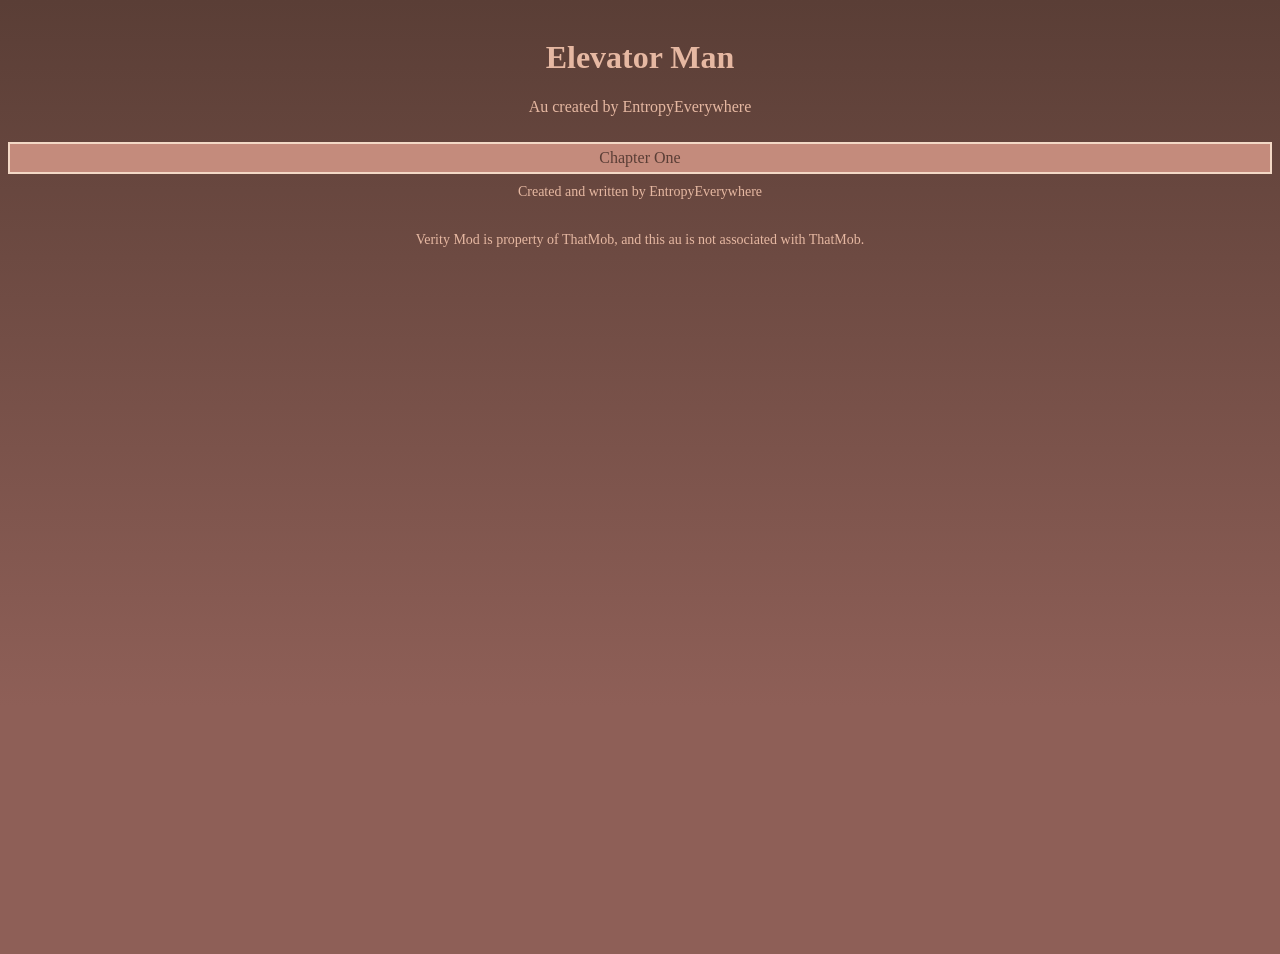
==== chselect.html @ 1ccb34ee "Initial commit" ====
<!DOCTYPE html>
<html lang="en">
    <head>
        <meta charset="UTF-8">
        <meta name="viewport" content="width=device-width, initial-scale=1.0">
        <title>Document</title>
        <link rel="stylesheet" href="/styles/style.css">
        <script src="/script.js" async defer></script>
    </head>
    <body style="height:938px">
        <header></header>

        <main style="text-align: center;">
            <a href="/chapters/chapterone.html">Chapter One</a>
        </main>

        <footer></footer>
    </body>
</html>
---- styles/style.css ----
/*
#5a3e36
#8e5f57
#c48b7c
#e6b8a2
#f3d9c6
*/

body {
	background-color: #5a3e36;
    background-image: linear-gradient(to bottom, #5a3e36 0%, #8e5f57 74%);
	color: #e6b8a2;
}

header {
  padding: 10px;
  text-align: center;
}

main {
  padding: 10px;
  background-color: #c48b7c;
	color: #5a3e36;
	border: 2px solid #f3d9c6;
	padding: 5px;

  :any-link {
    color: #5a3e36;
  }
}

footer {
  font-size: 14px;
  padding: 10px;
  text-align: center;
}

:any-link {
  color: #e6b8a2;
  text-decoration: none;
}
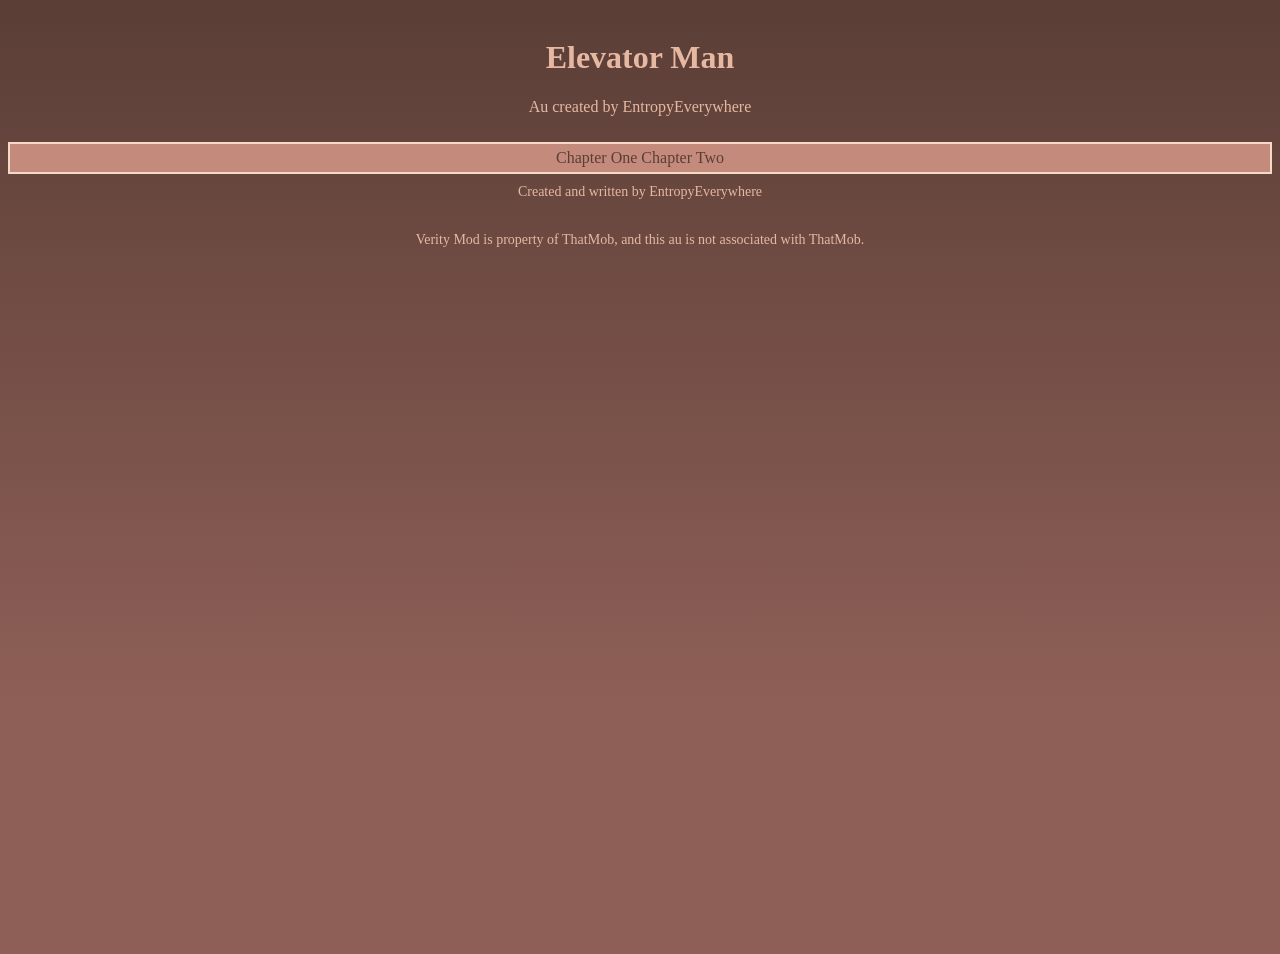
==== commit 924935cb: "added chapter two" ====
--- a/chselect.html
+++ b/chselect.html
@@ -12,6 +12,7 @@
 
         <main style="text-align: center;">
             <a href="/chapters/chapterone.html">Chapter One</a>
+            <a href="/chapters/chaptertwo.html">Chapter Two</a>
         </main>
 
         <footer></footer>
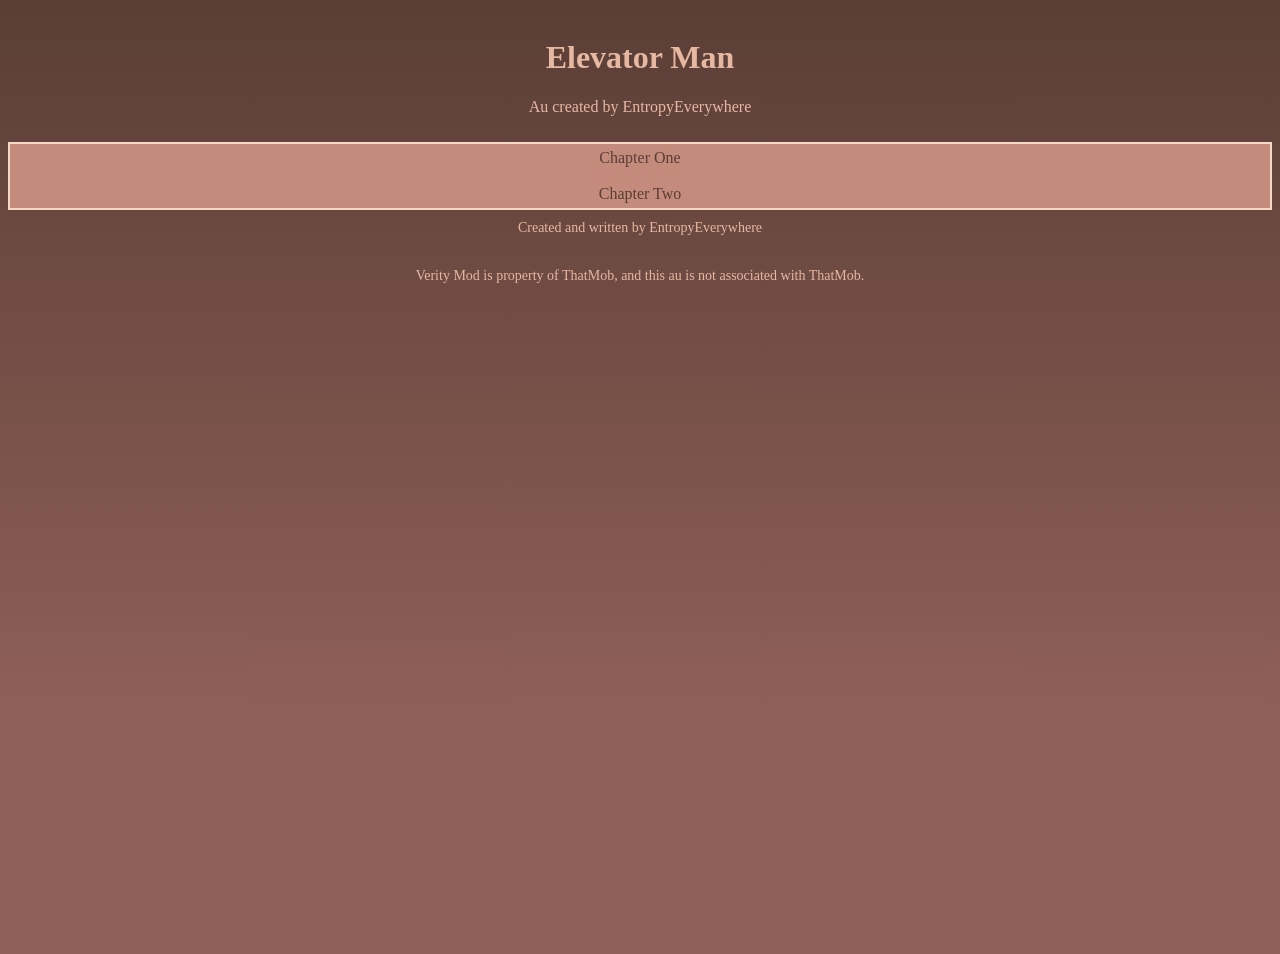
==== commit 35a4984a: "fixing up chselect.html" ====
--- a/chselect.html
+++ b/chselect.html
@@ -3,7 +3,7 @@
     <head>
         <meta charset="UTF-8">
         <meta name="viewport" content="width=device-width, initial-scale=1.0">
-        <title>Document</title>
+        <title>Chapter Selection - Elevator Man</title>
         <link rel="stylesheet" href="/styles/style.css">
         <script src="/script.js" async defer></script>
     </head>
@@ -11,7 +11,7 @@
         <header></header>
 
         <main style="text-align: center;">
-            <a href="/chapters/chapterone.html">Chapter One</a>
+            <a href="/chapters/chapterone.html">Chapter One</a> <br><br>
             <a href="/chapters/chaptertwo.html">Chapter Two</a>
         </main>
 
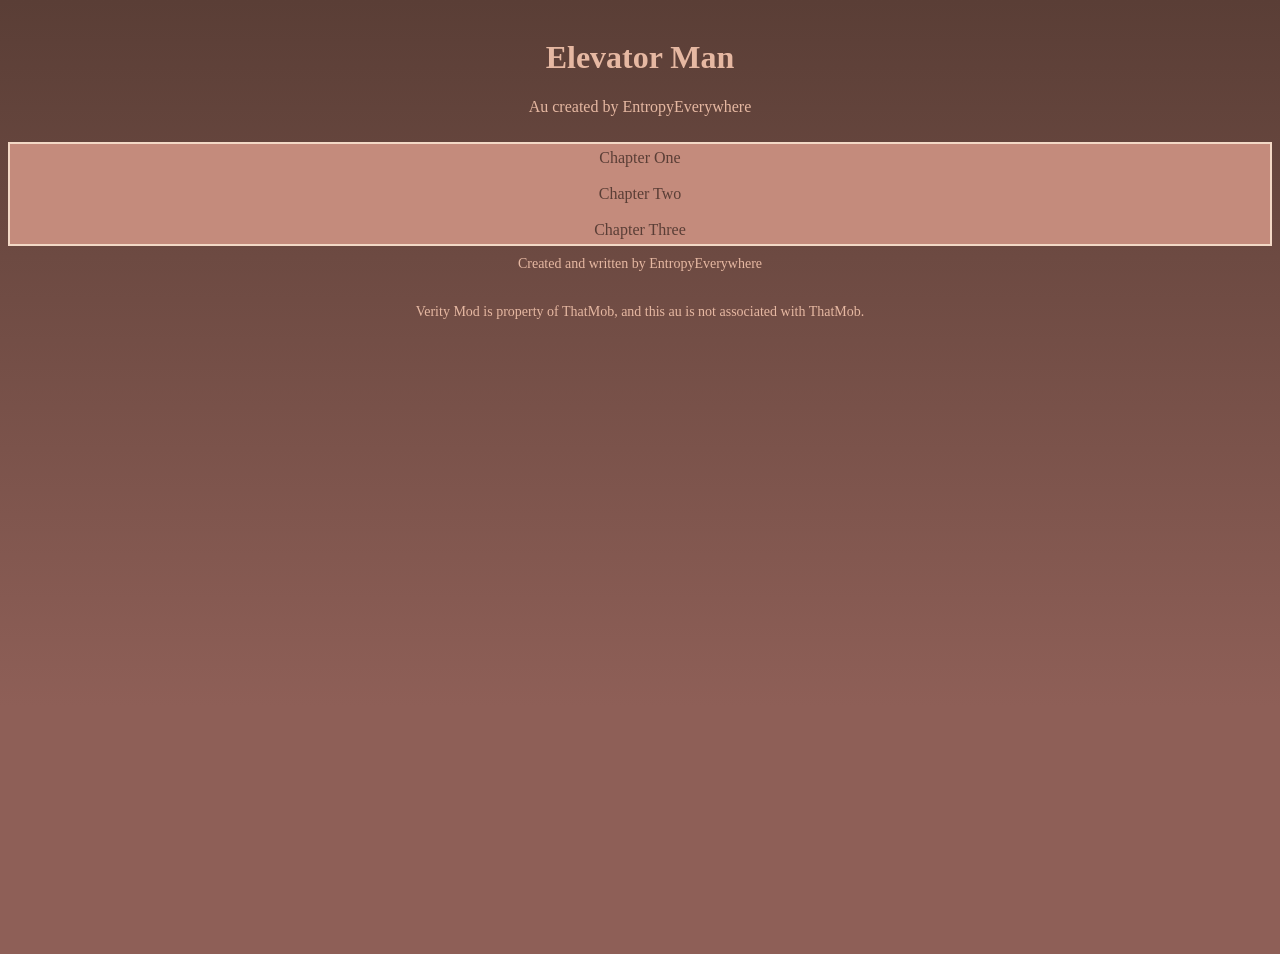
==== commit ed1d6c1a: "Chapter 3" ====
--- a/chselect.html
+++ b/chselect.html
@@ -12,7 +12,8 @@
 
         <main style="text-align: center;">
             <a href="/chapters/chapterone.html">Chapter One</a> <br><br>
-            <a href="/chapters/chaptertwo.html">Chapter Two</a>
+            <a href="/chapters/chaptertwo.html">Chapter Two</a> <br><br>
+            <a href="/chapters/chapterthree.html">Chapter Three</a>
         </main>
 
         <footer></footer>
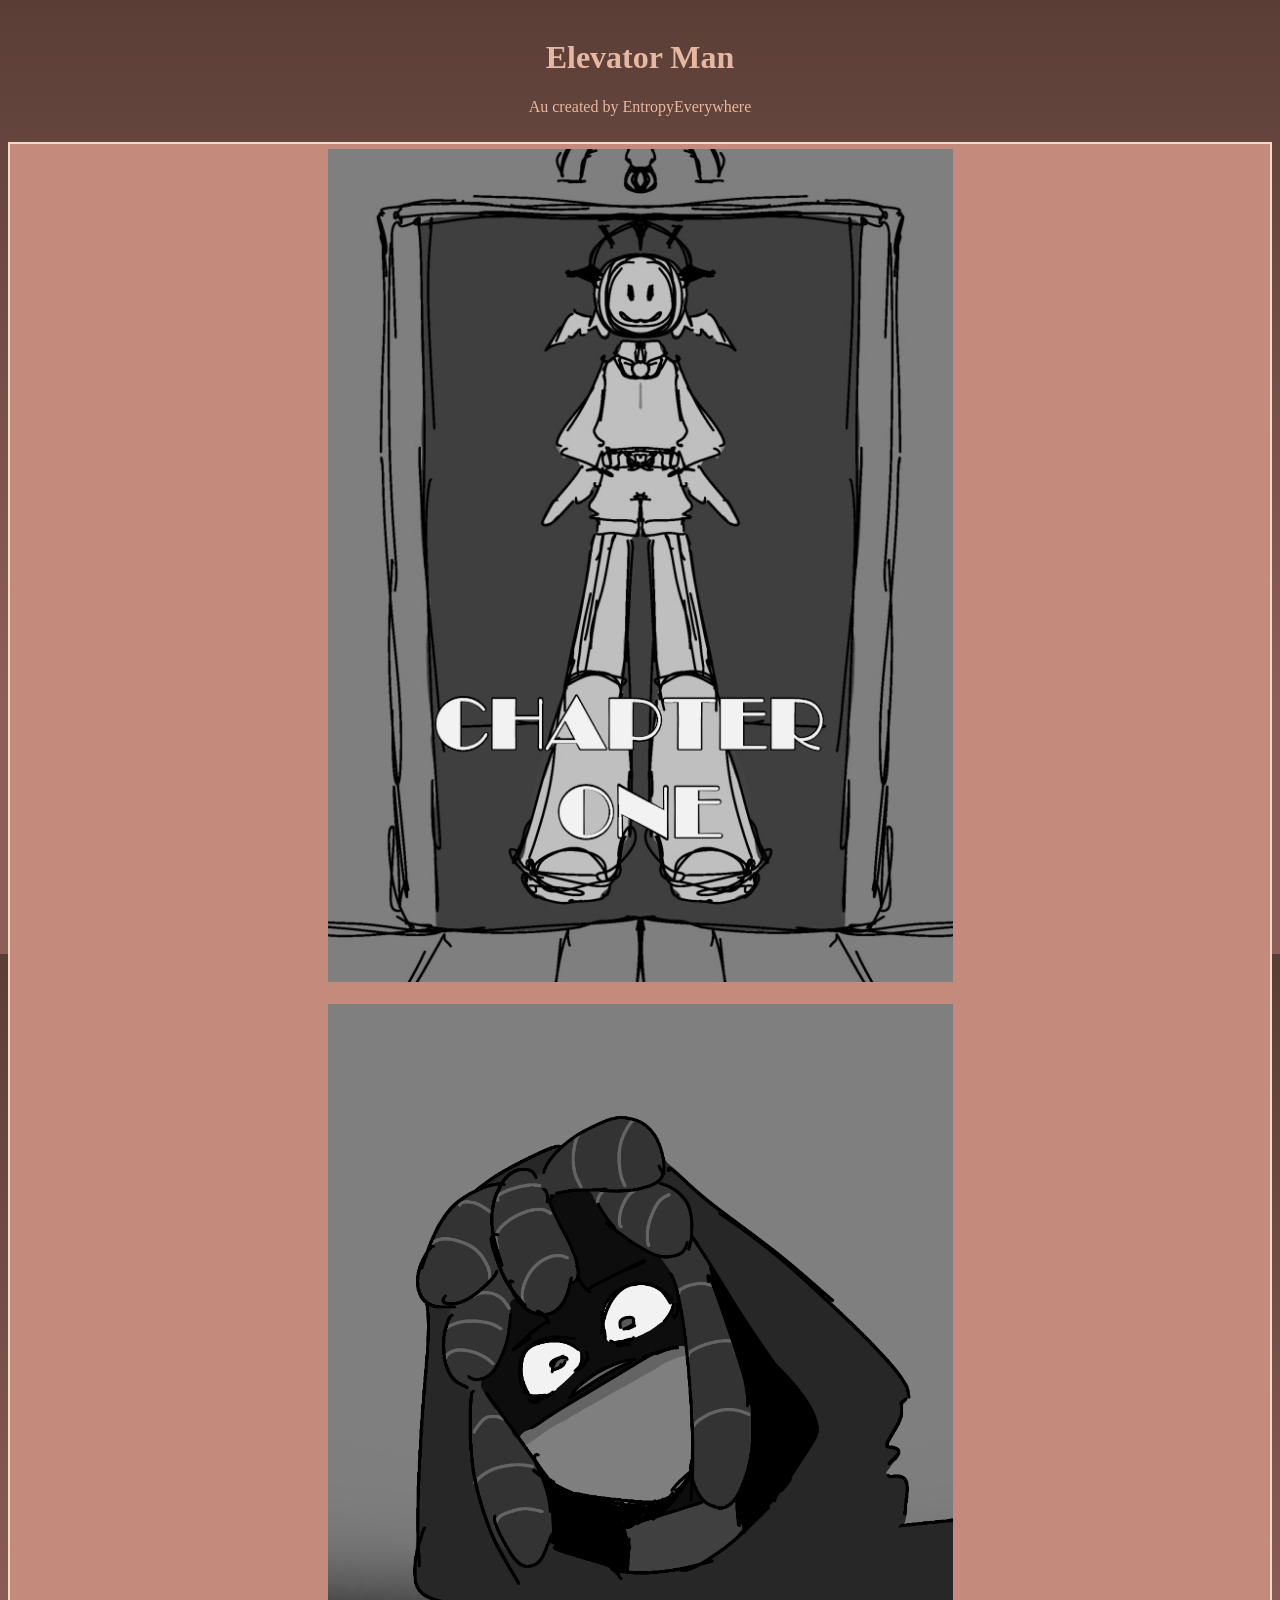
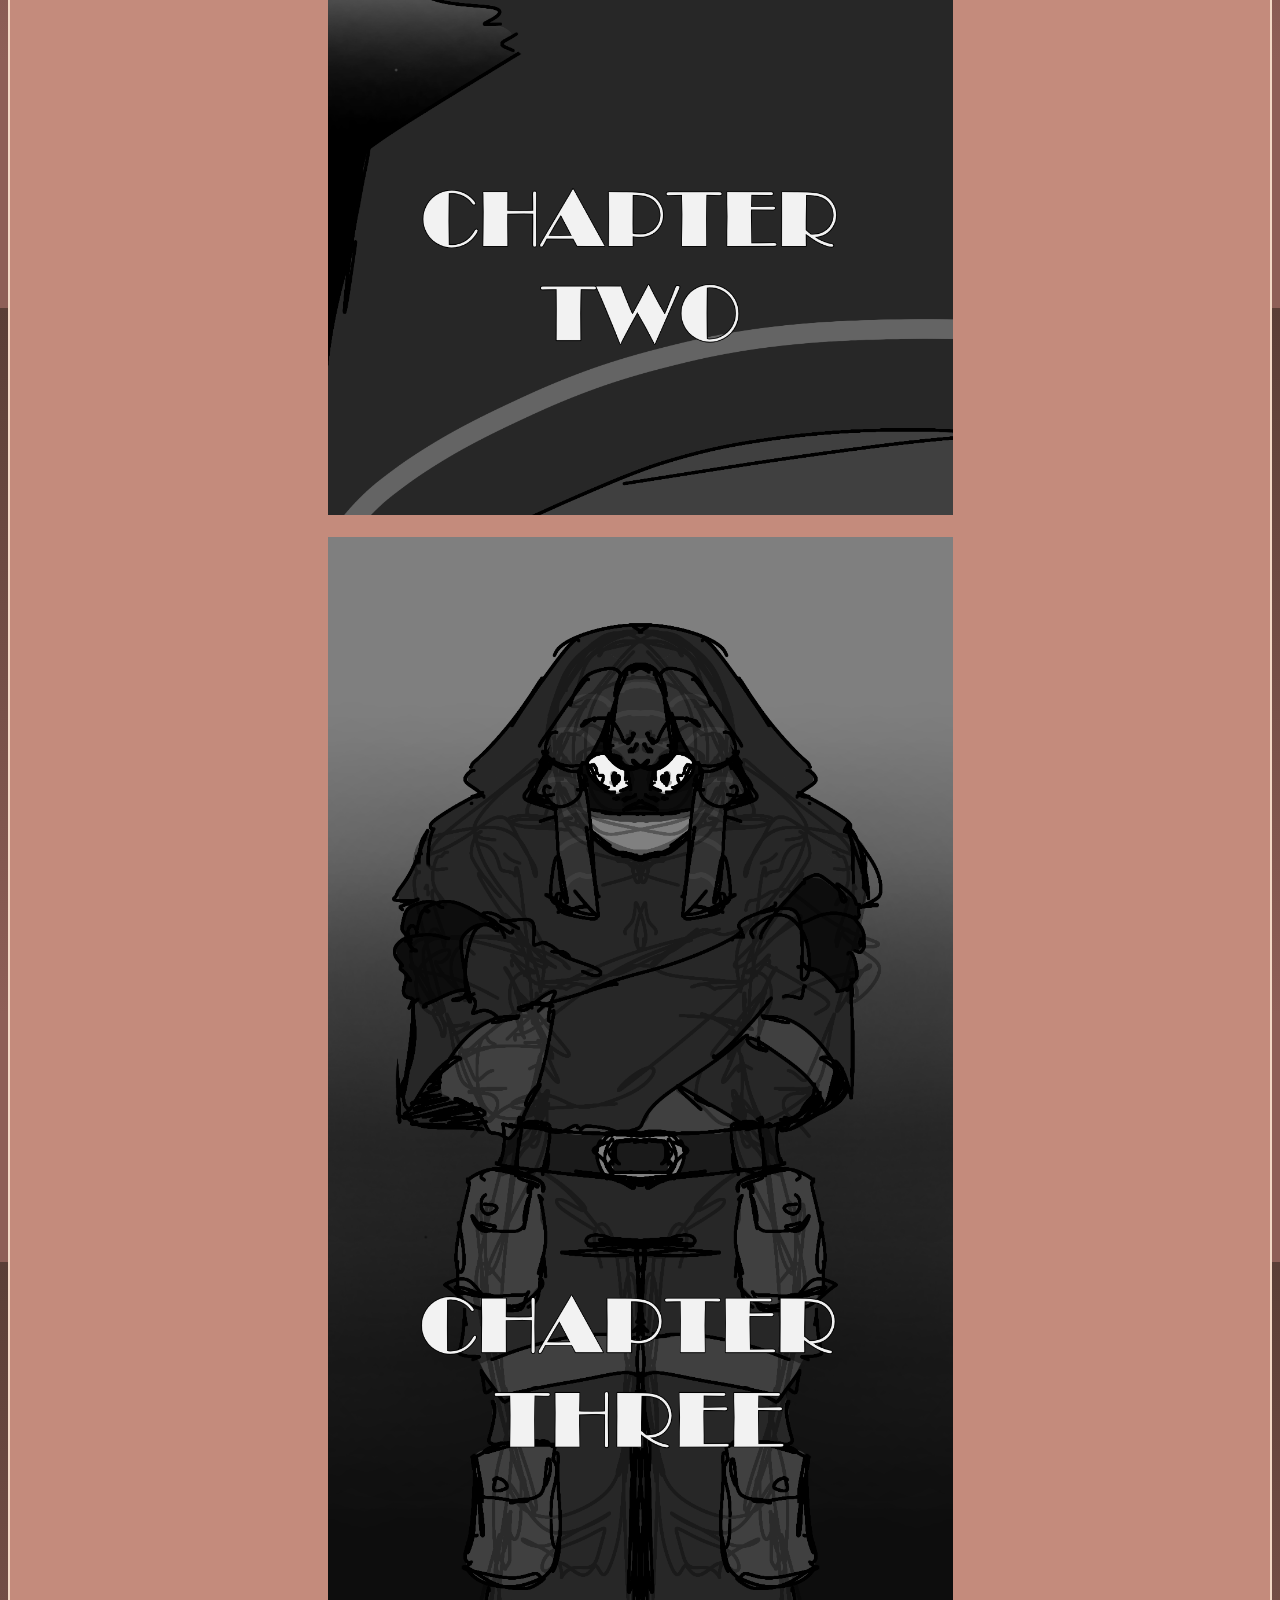
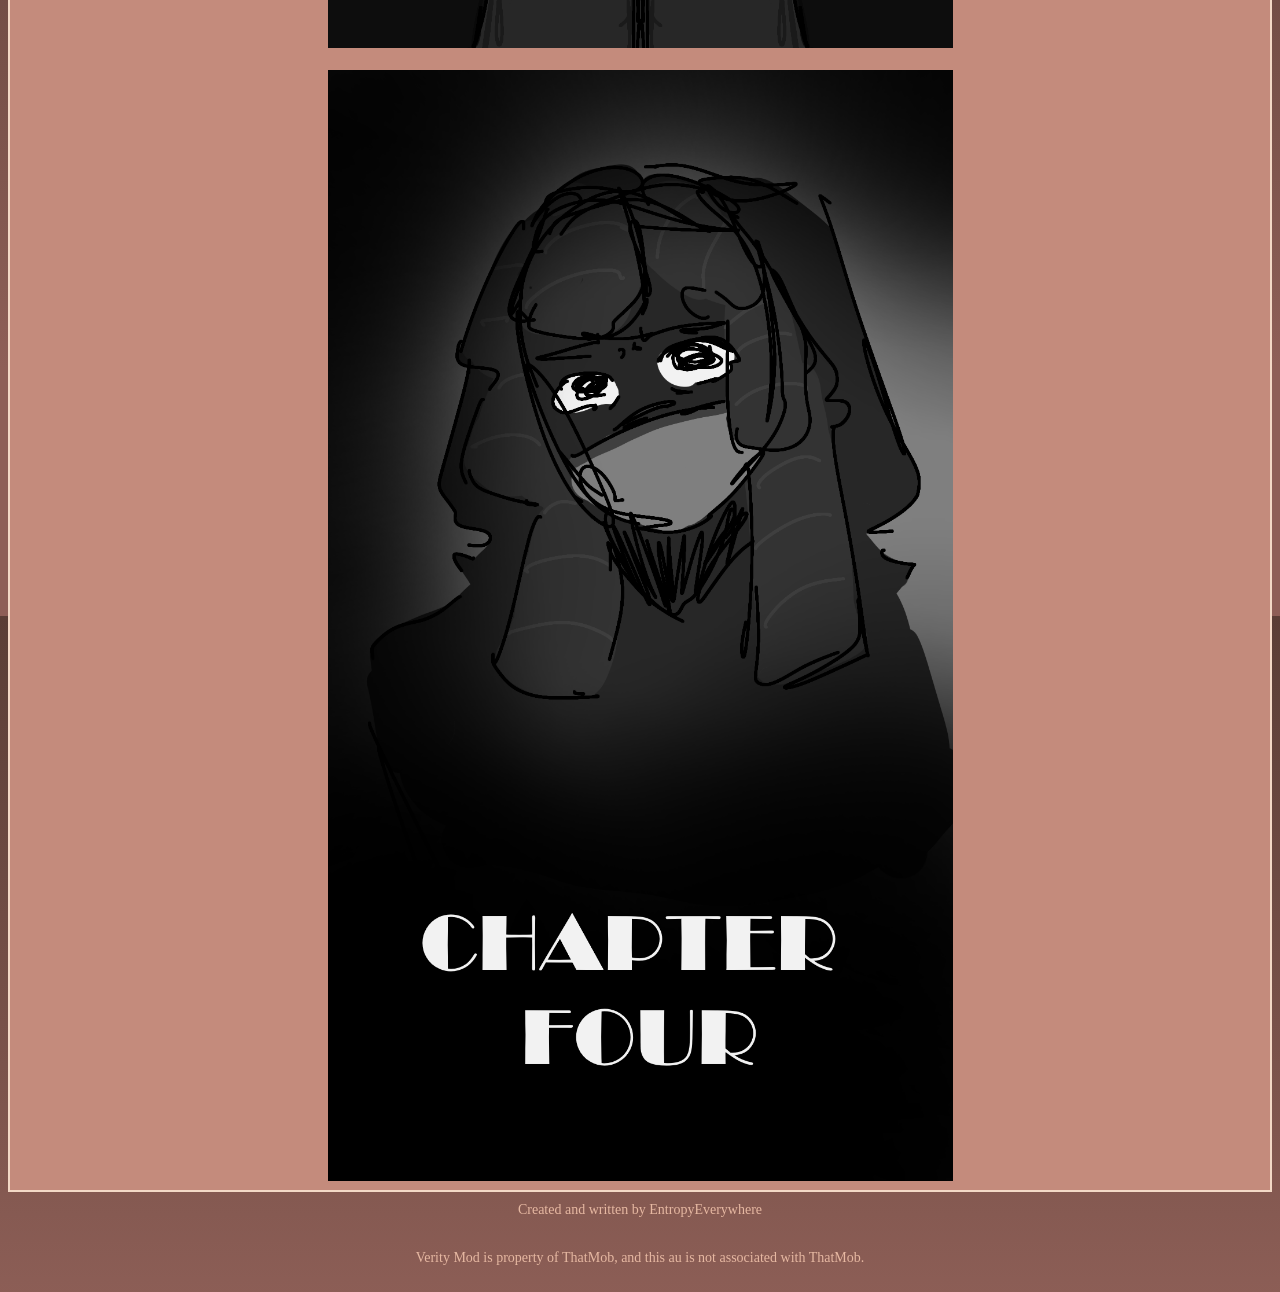
==== commit 09c524ee: "Chapter Four" ====
--- a/chselect.html
+++ b/chselect.html
@@ -11,9 +11,10 @@
         <header></header>
 
         <main style="text-align: center;">
-            <a href="/chapters/chapterone.html">Chapter One</a> <br><br>
-            <a href="/chapters/chaptertwo.html">Chapter Two</a> <br><br>
-            <a href="/chapters/chapterthree.html">Chapter Three</a>
+            <a href="/chapters/chapterone.html"><img src="/chcovers/CH1COVER.png"></a> <br><br>
+            <a href="/chapters/chaptertwo.html"><img src="/chcovers/CH2COVER.png"></a> <br><br>
+            <a href="/chapters/chapterthree.html"><img src="/chcovers/CH3COVER.png"></a> <br><br>
+            <a href="/chapters/chapterfour.html"><img src="/chcovers/CH4COVER.png"></a>
         </main>
 
         <footer></footer>
--- a/styles/style.css
+++ b/styles/style.css
@@ -38,4 +38,8 @@
 :any-link {
   color: #e6b8a2;
   text-decoration: none;
+}
+
+img {
+  width: 50%;
 }
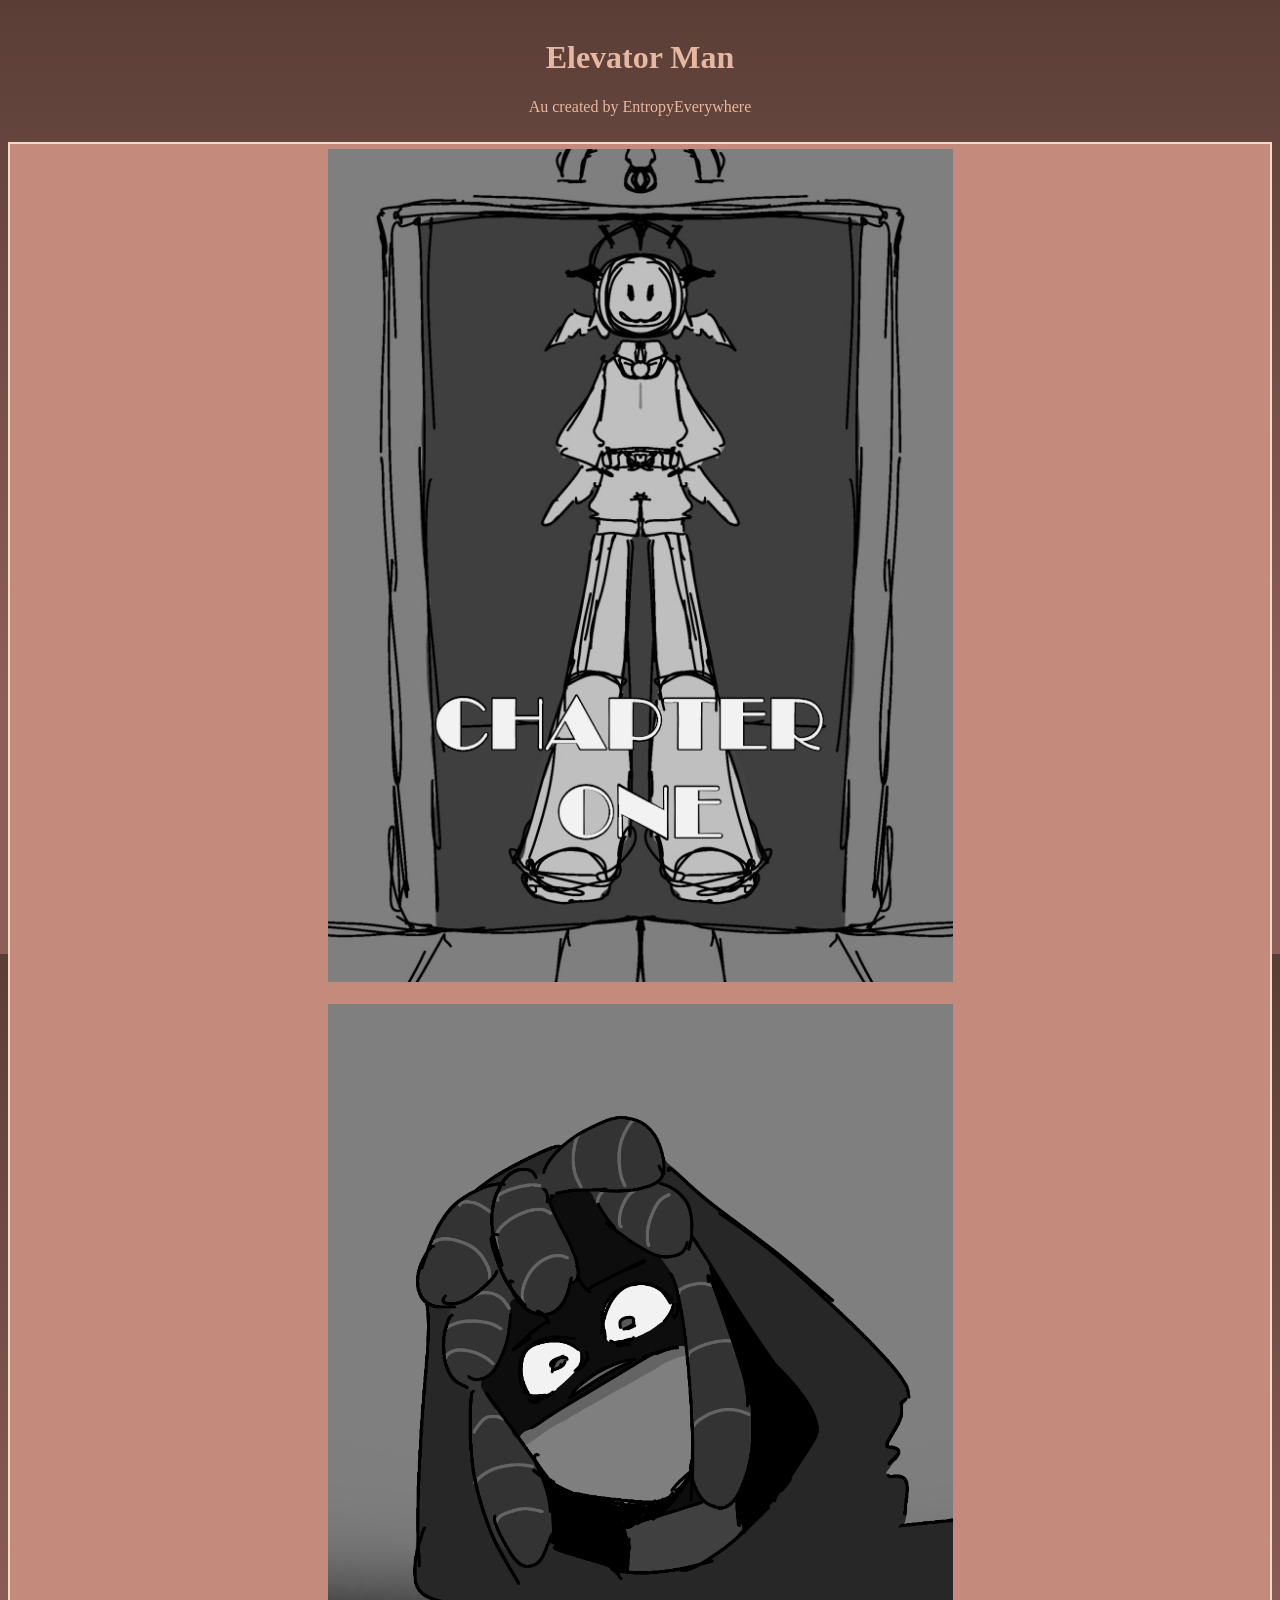
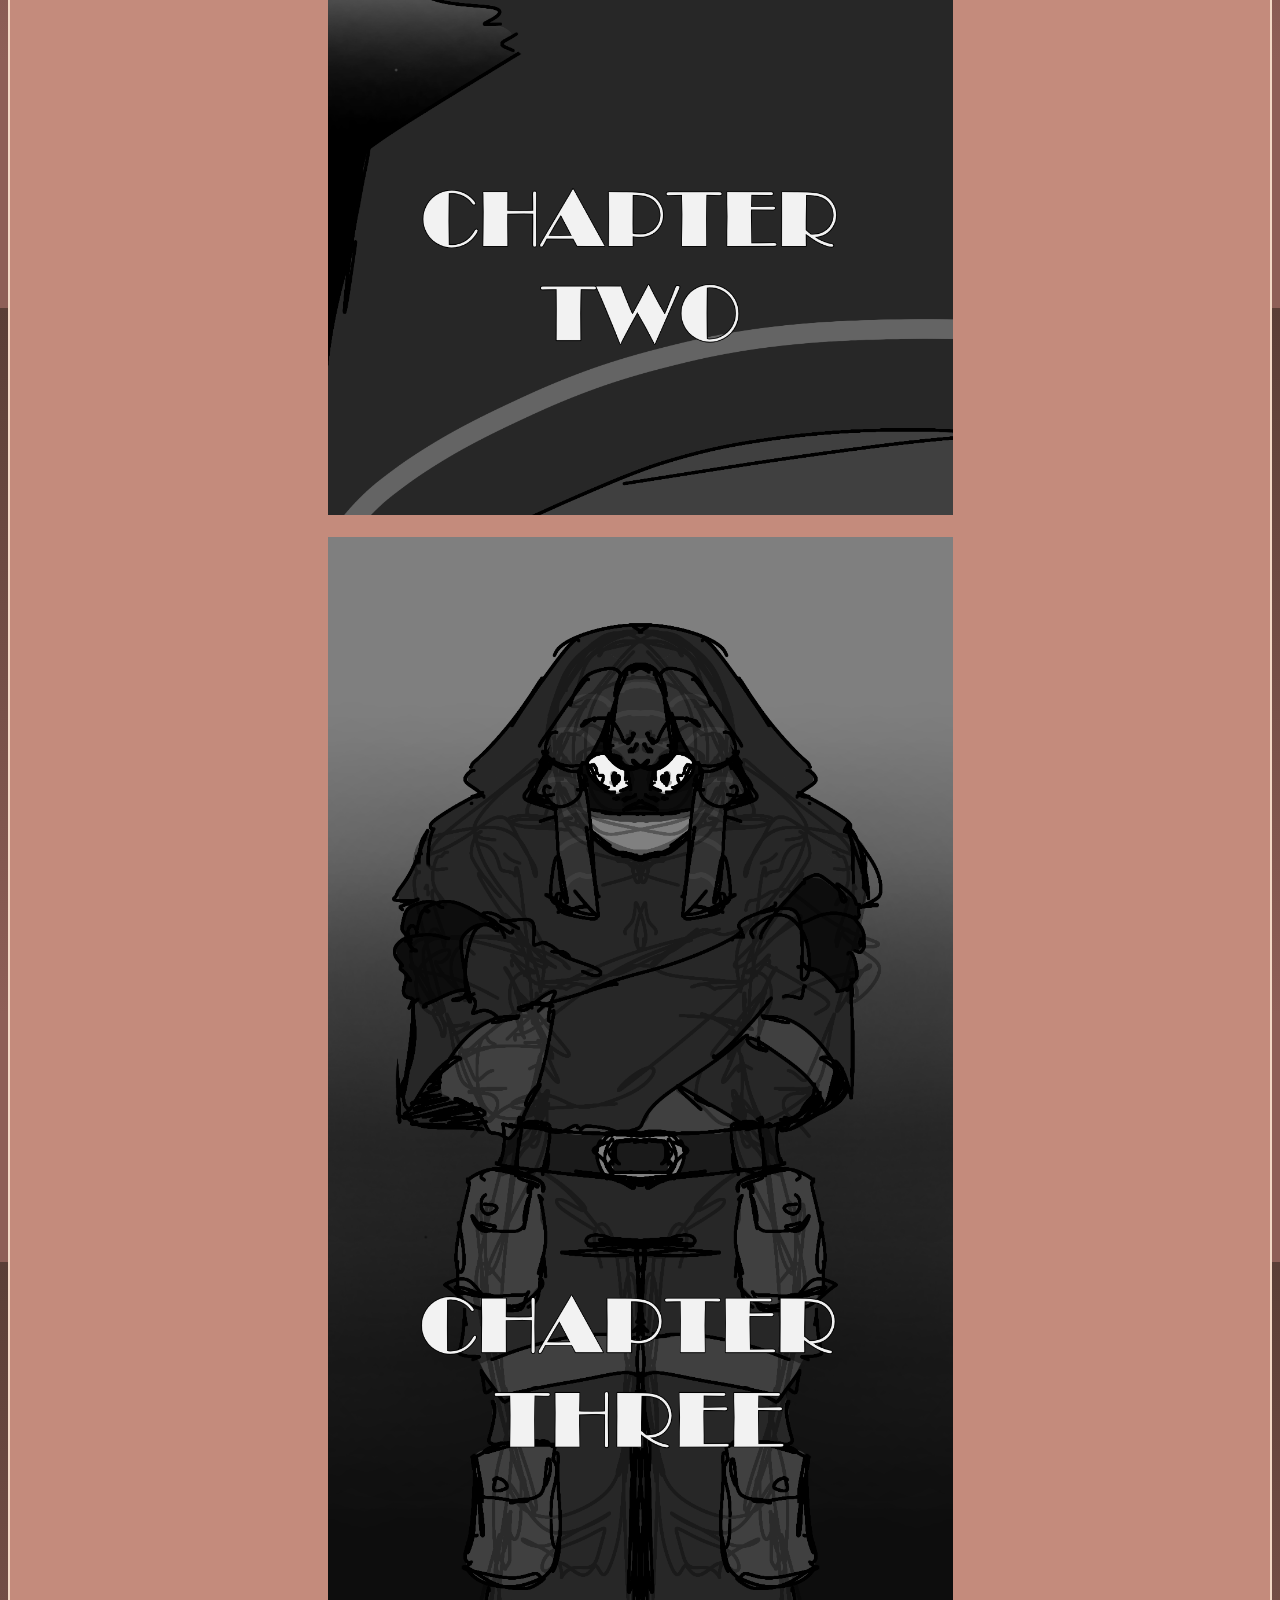
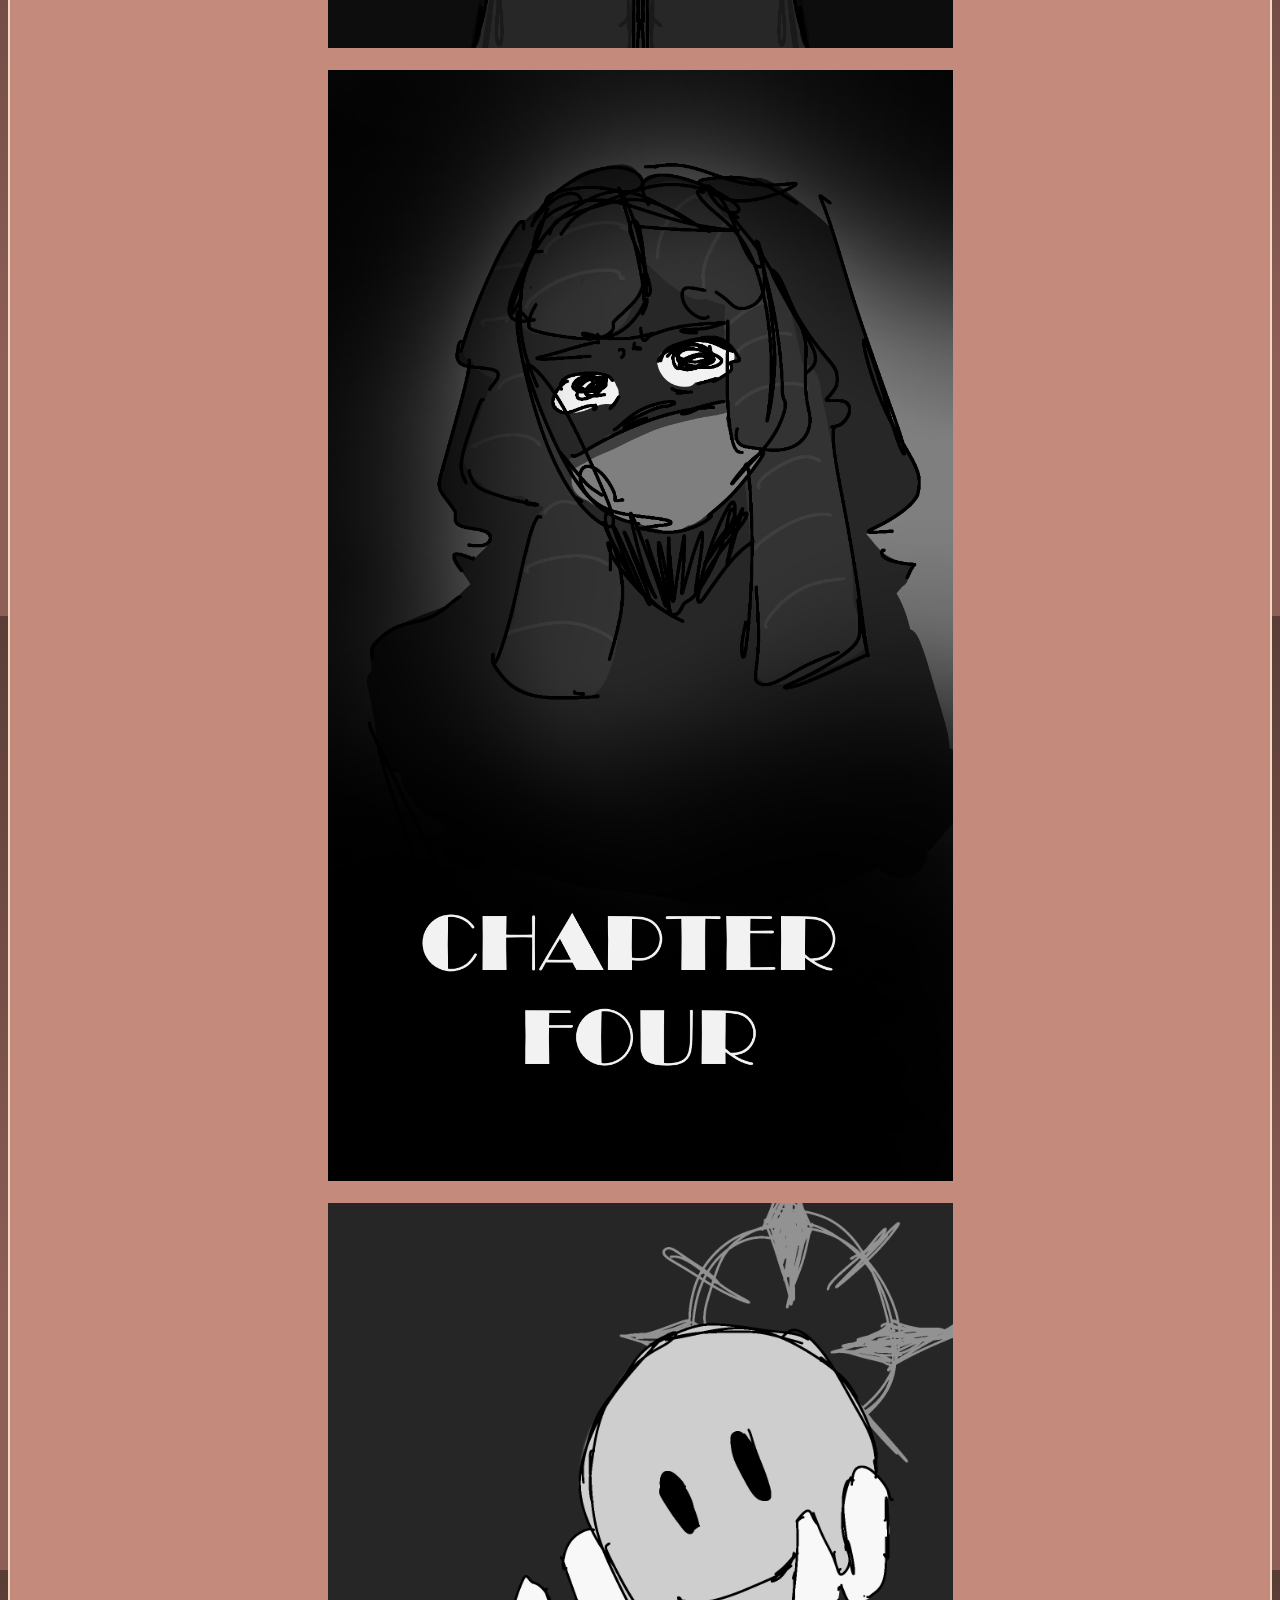
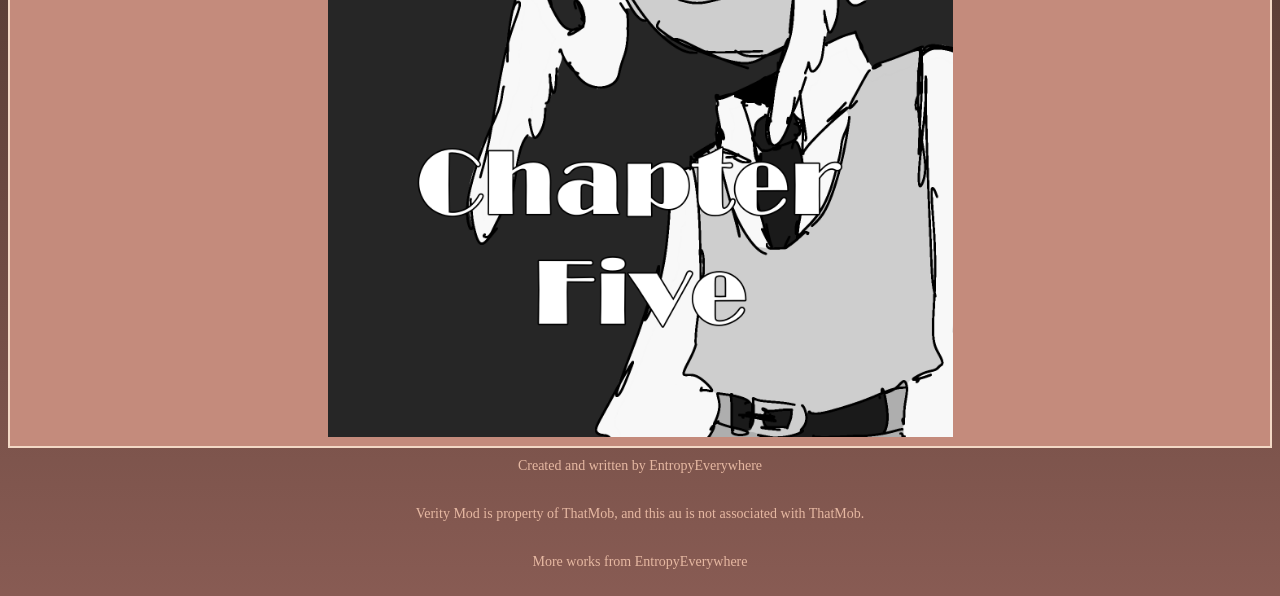
==== commit 90672929: "Ch5" ====
--- a/chselect.html
+++ b/chselect.html
@@ -14,7 +14,8 @@
             <a href="/chapters/chapterone.html"><img src="/chcovers/CH1COVER.png"></a> <br><br>
             <a href="/chapters/chaptertwo.html"><img src="/chcovers/CH2COVER.png"></a> <br><br>
             <a href="/chapters/chapterthree.html"><img src="/chcovers/CH3COVER.png"></a> <br><br>
-            <a href="/chapters/chapterfour.html"><img src="/chcovers/CH4COVER.png"></a>
+            <a href="/chapters/chapterfour.html"><img src="/chcovers/CH4COVER.png"></a> <br><br>
+            <a href="/chapters/chapterfive.html"><img src="/chcovers/CH5COVER.png"></a>
         </main>
 
         <footer></footer>
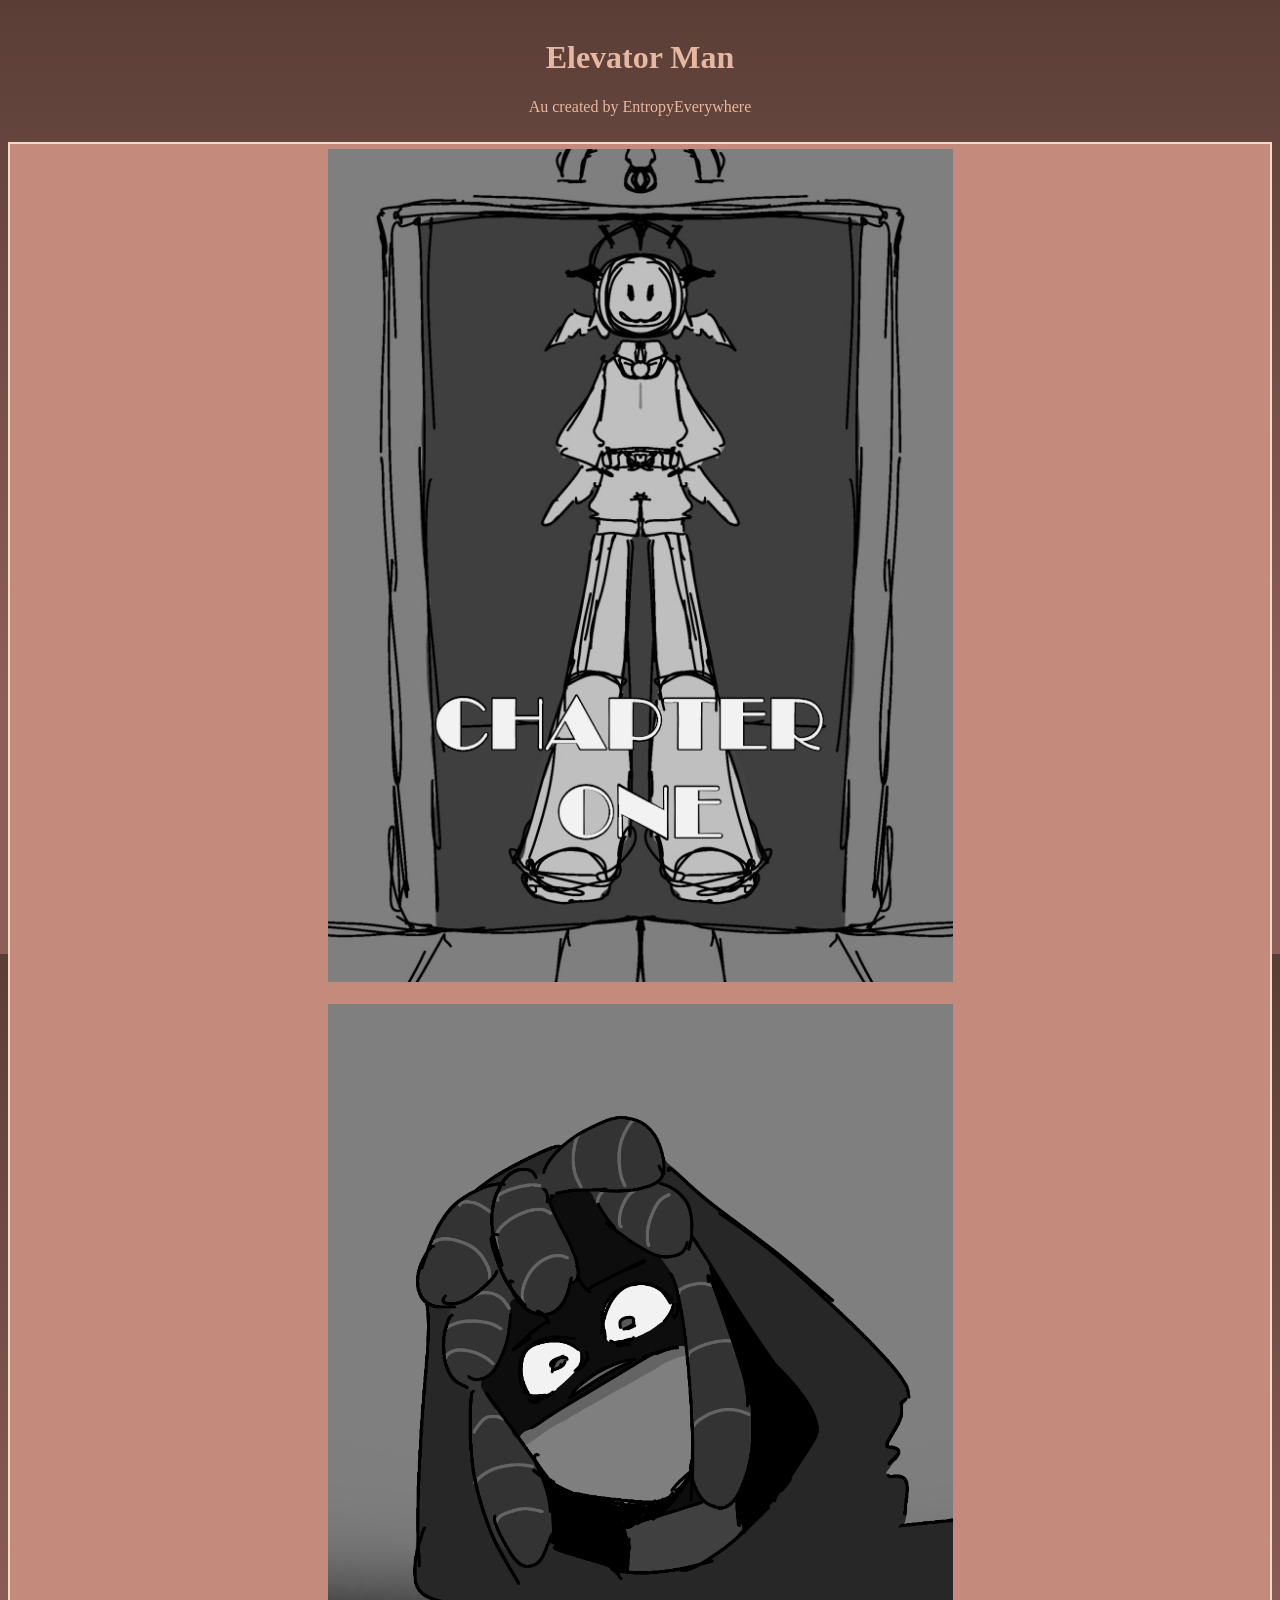
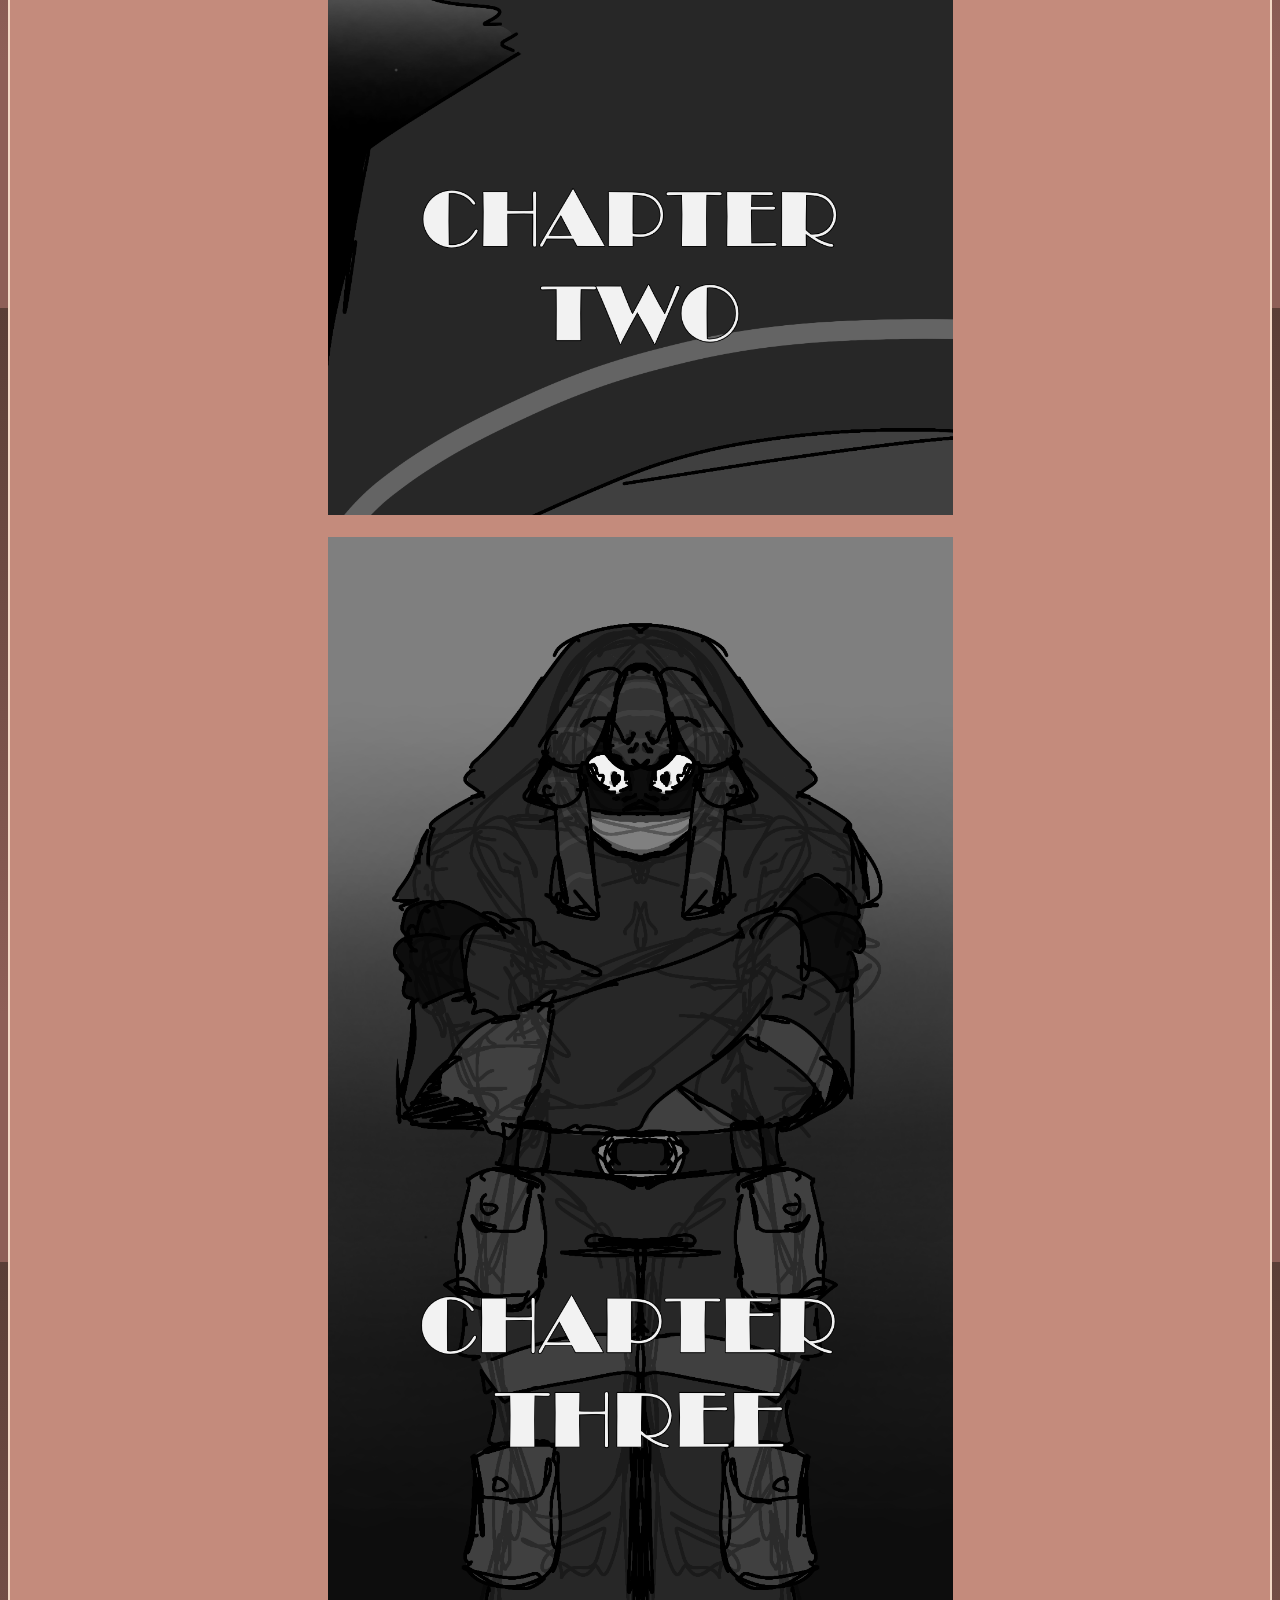
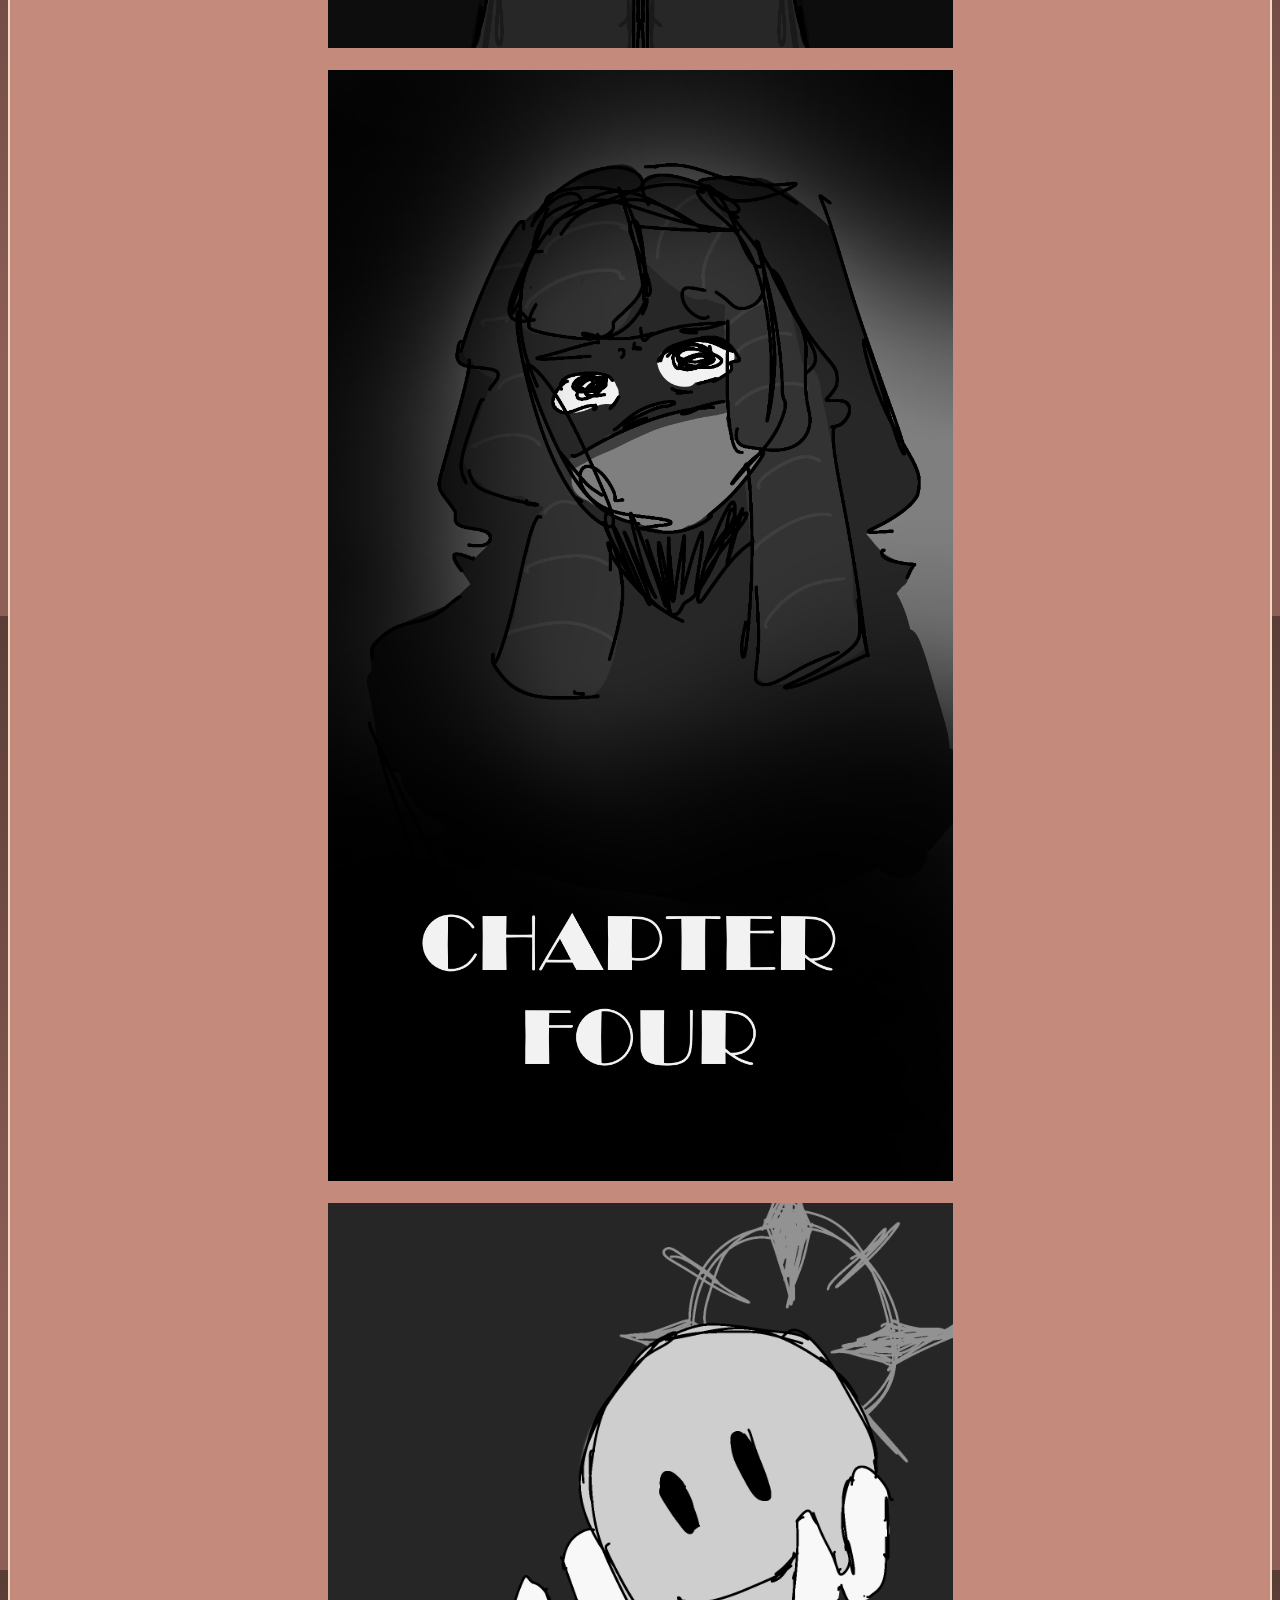
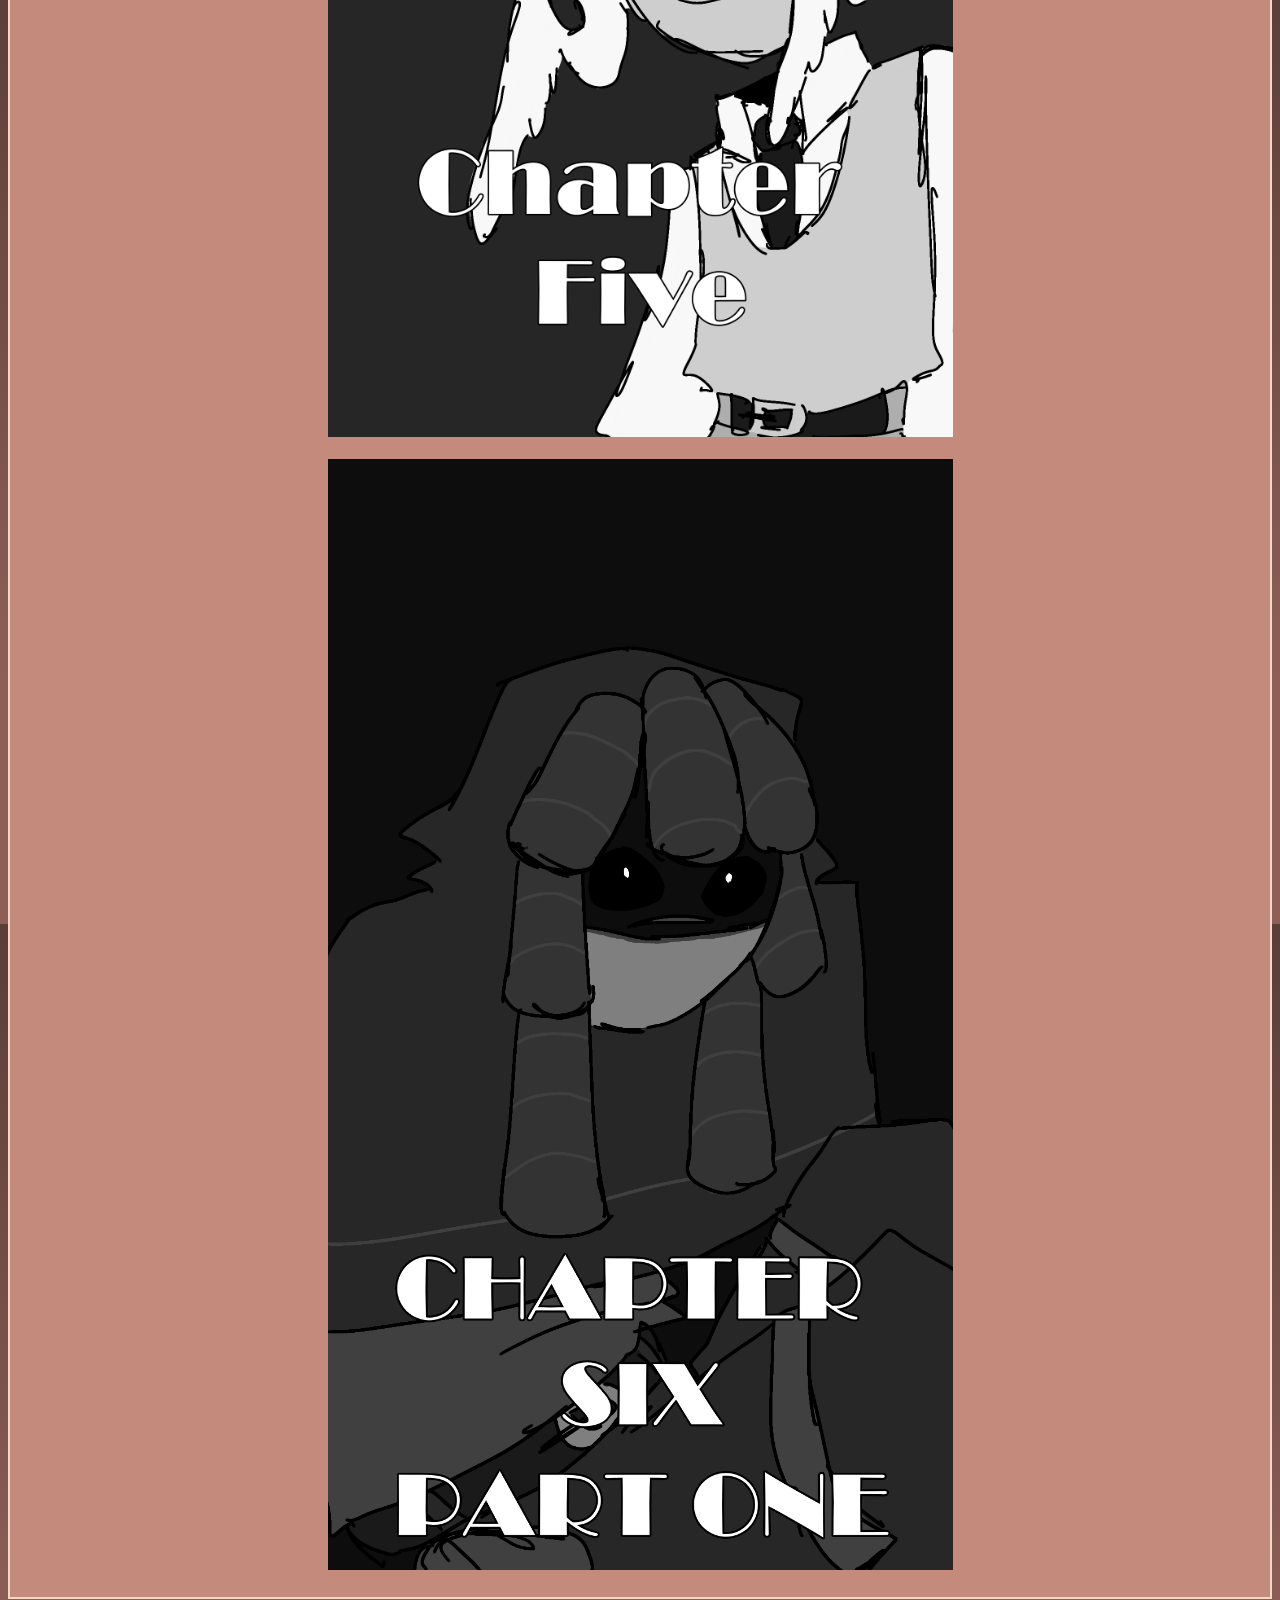
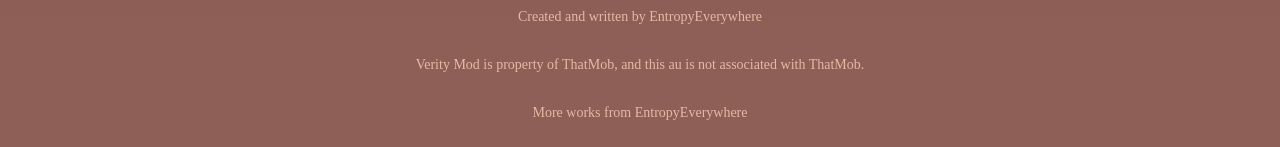
==== commit 6929f2d0: "ch6.1" ====
--- a/chselect.html
+++ b/chselect.html
@@ -15,7 +15,8 @@
             <a href="/chapters/chaptertwo.html"><img src="/chcovers/CH2COVER.png"></a> <br><br>
             <a href="/chapters/chapterthree.html"><img src="/chcovers/CH3COVER.png"></a> <br><br>
             <a href="/chapters/chapterfour.html"><img src="/chcovers/CH4COVER.png"></a> <br><br>
-            <a href="/chapters/chapterfive.html"><img src="/chcovers/CH5COVER.png"></a>
+            <a href="/chapters/chapterfive.html"><img src="/chcovers/CH5COVER.png"></a> <br><br>
+            <a href="/chapters/chaptersix.html"><img src="/chcovers/CH6COVER.png"></a> <br><br>
         </main>
 
         <footer></footer>
